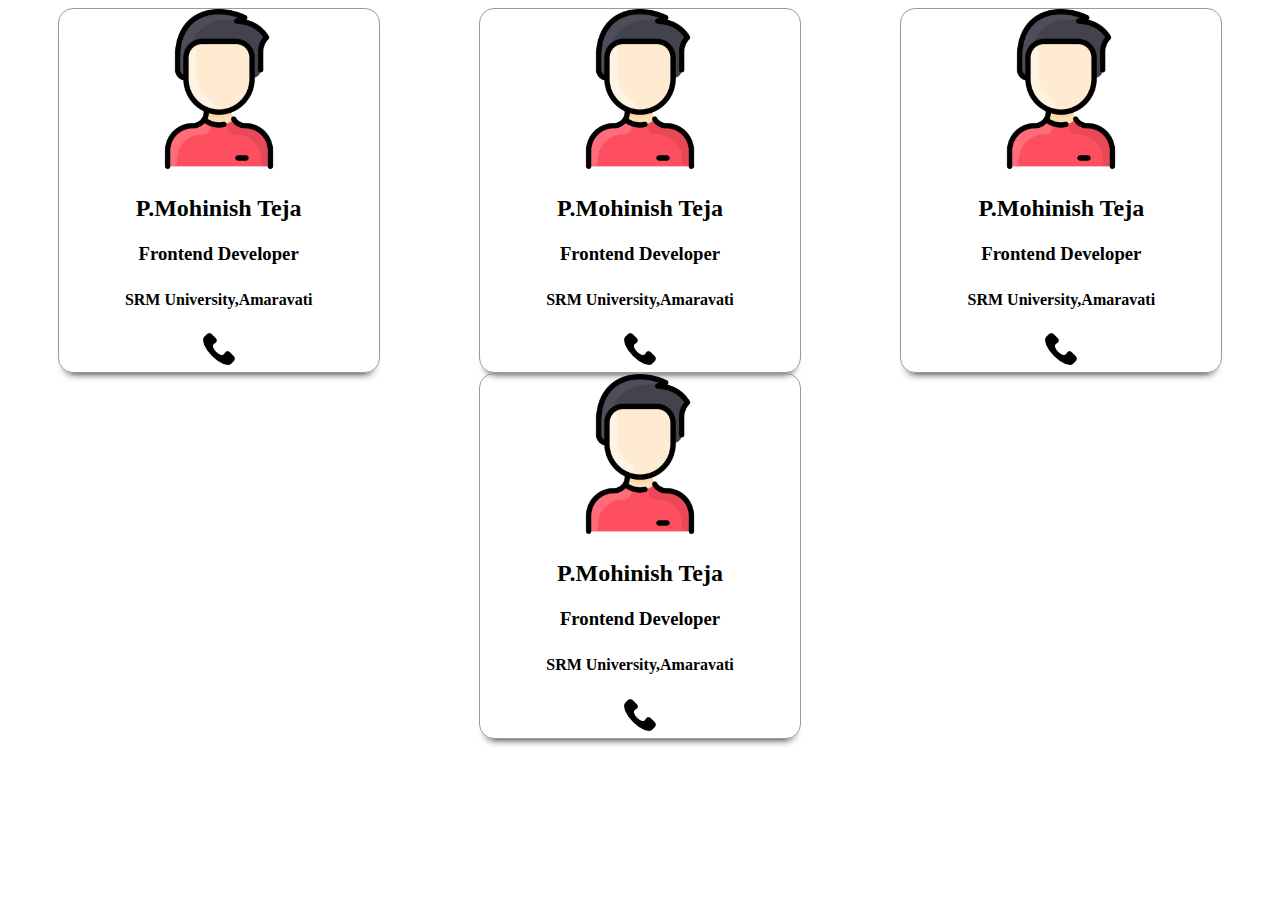
==== contact.html @ ea761acb "flex added" ====
<!DOCTYPE html>
<html lang="en">
<head>
    <meta charset="UTF-8">
    <meta name="viewport" content="width=device-width, initial-scale=1.0">
    <title>Profile Card</title>
    <link rel="stylesheet" type="text/css" href="css/contact.css">
    <link rel="icon" type="favicon" href="image/favicon.ico">
</head>
<body>
    <div class="a">
        <div class="b">
            <img src="image/person.png" class="c">
            <h2>P.Mohinish Teja</h2>
            <h3>Frontend Developer</h3>
            <h4>SRM University,Amaravati</h4>
            <a href="tel:+9193346549129"><img src="image/phone.png" alt=""></a>
        </div>
        <div class="b">
            <img src="image/person.png" class="c">
            <h2>P.Mohinish Teja</h2>
            <h3>Frontend Developer</h3>
            <h4>SRM University,Amaravati</h4>
            <a href="tel:+9193346549129"><img src="image/phone.png" alt=""></a>
        </div>
        <div class="b">
            <img src="image/person.png" class="c">
            <h2>P.Mohinish Teja</h2>
            <h3>Frontend Developer</h3>
            <h4>SRM University,Amaravati</h4>
            <a href="tel:+9193346549129"><img src="image/phone.png" alt=""></a>
        </div>
        <div class="b">
            <img src="image/person.png" class="c">
            <h2>P.Mohinish Teja</h2>
            <h3>Frontend Developer</h3>
            <h4>SRM University,Amaravati</h4>
            <a href="tel:+9193346549129"><img src="image/phone.png" alt=""></a>
        </div>
    
    </div>
        
    
</body>
</html>
---- css/contact.css ----
.b{
    width: 20rem;
    border: 1px solid #9a9a9a;
    text-align: center;
    border-radius: 15px;
    line-height: 25px;
    box-shadow: 0px 8px 8px -8px #000;
}


.a{
    display: flex;
    flex-wrap: wrap;
    justify-content: space-around;

}

.c{
    width: 50%;
}
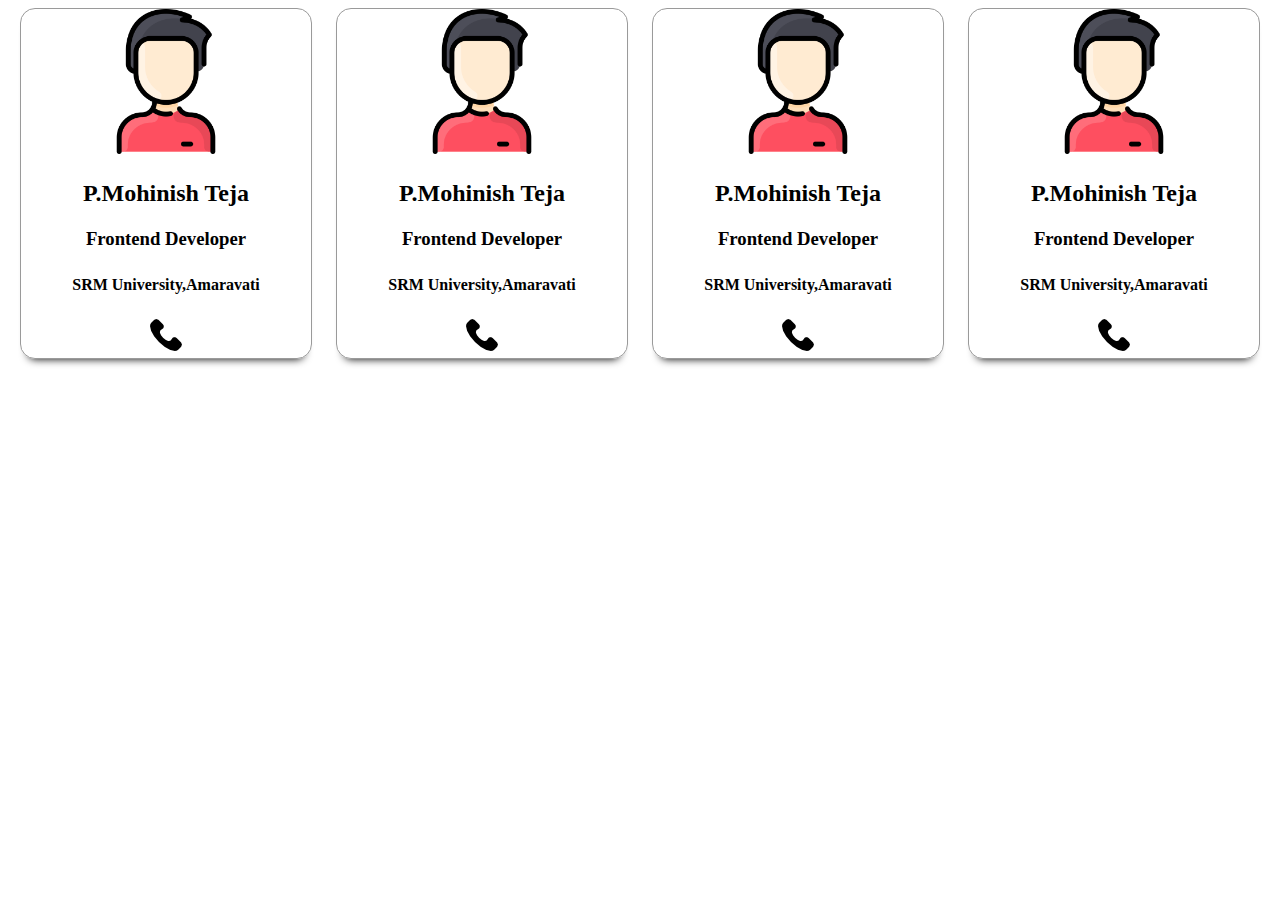
==== commit a5394c9c: "Changed index.html to link assignment" ====
--- a/contact.html
+++ b/contact.html
@@ -6,6 +6,8 @@
     <title>Profile Card</title>
     <link rel="stylesheet" type="text/css" href="css/contact.css">
     <link rel="icon" type="favicon" href="image/favicon.ico">
+
+    
 </head>
 <body>
     <div class="a">
--- a/css/contact.css
+++ b/css/contact.css
@@ -1,10 +1,11 @@
 .b{
-    width: 20rem;
+    width: 23%;
     border: 1px solid #9a9a9a;
     text-align: center;
     border-radius: 15px;
     line-height: 25px;
     box-shadow: 0px 8px 8px -8px #000;
+    margin-bottom: 20px;
 }
 
 
@@ -17,4 +18,18 @@
 
 .c{
     width: 50%;
-}+}
+
+
+@media only screen and (min-width:320px) and (max-width:767px){
+    .b{
+        width:100%;
+    }
+}
+
+@media only screen and (min-width:768px) and (max-width:992px){
+    .b{
+        width:48%;
+    }
+}
+
